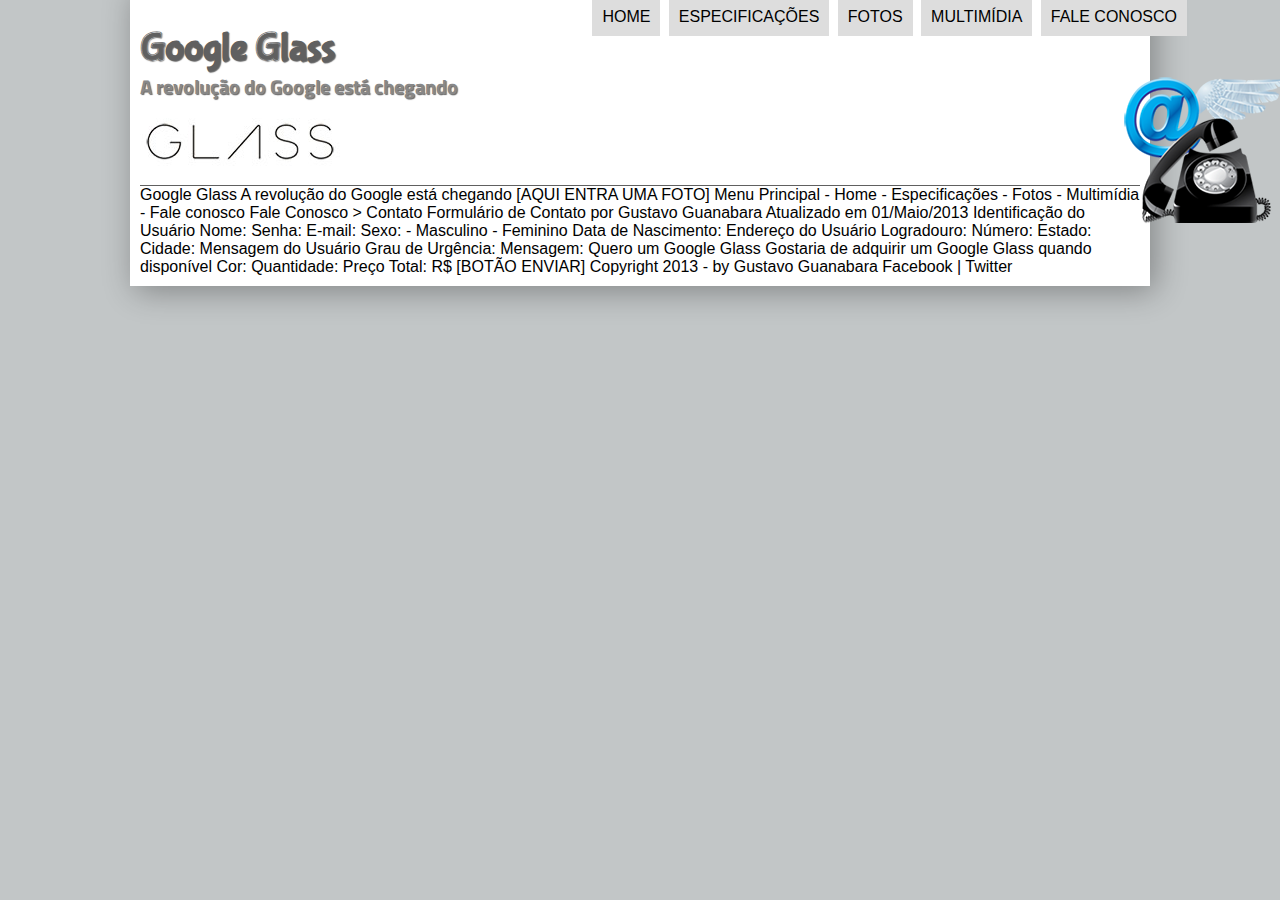
==== fale-conosco.html @ 8d0f91aa "23:03" ====
<!DOCTYPE html>
<html lang="en">
<head>
    <meta charset="UTF-8">
    <meta http-equiv="X-UA-Compatible" content="IE=edge">
    <meta name="viewport" content="width=device-width, initial-scale=1.0">
    <title>Document</title>
    <link rel="stylesheet" href="style.css">
</head>
<script>
    function mudafoto(foto){
        document.getElementById('icone').src = foto;
    }
</script>
<body>
    <div id="interface">
        <header id="cabecalho">
            <hgroup>
                <h1>Google Glass</h1>
                <h2>A revolução do Google está chegando</h2>
            </hgroup>
            
            <img id="icone" src="projeto-glass-html5/_imagens/contato.png" alt="">
            <img src="projeto-glass-html5/_imagens/glass-logo-peq.jpg" alt="">
            
            <nav id="menu">
                <h1>Menu Principal</h1>
                <ul type="none">
                    <li onmouseover="mudafoto('projeto-glass-html5/_imagens/home.png')"><a href="index.html" onmouseout="mudafoto('projeto-glass-html5/_imagens/glass-oculos-preto-peq.png')">Home</a></li>
                    <li onmouseover="mudafoto('projeto-glass-html5/_imagens/especificacoes.png')"><a href="index.html" onmouseout="mudafoto('projeto-glass-html5/_imagens/glass-oculos-preto-peq.png')"><a href="specs.html">Especificações</a></li>
                    <li onmouseover="mudafoto('projeto-glass-html5/_imagens/fotos.png')"><a href="index.html" onmouseout="mudafoto('projeto-glass-html5/_imagens/glass-oculos-preto-peq.png')"><a href="fotos.html">Fotos</a></li>
                    <li onmouseover="mudafoto('projeto-glass-html5/_imagens/multimidia.png')"><a href="index.html" onmouseout="mudafoto('projeto-glass-html5/_imagens/glass-oculos-preto-peq.png')"><a href="multimidia.html">Multimídia</a></li>
                    <li onmouseover="mudafoto('projeto-glass-html5/_imagens/contato.png')"><a href="index.html" onmouseout="mudafoto('projeto-glass-html5/_imagens/glass-oculos-preto-peq.png')" ><a href="fale-conosco.html">Fale conosco</a></li>
                </ul>
            </nav>
        </header>



Google Glass
A revolução do Google está chegando

[AQUI ENTRA UMA FOTO]

Menu Principal
- Home
- Especificações
- Fotos
- Multimídia
- Fale conosco

Fale Conosco > Contato
Formulário de Contato
por Gustavo Guanabara
Atualizado em 01/Maio/2013

Identificação do Usuário
    Nome:
    Senha:
    E-mail:
    Sexo:
        - Masculino
        - Feminino
    Data de Nascimento:

Endereço do Usuário
    Logradouro:
    Número:
    Estado:
    Cidade:

Mensagem do Usuário
    Grau de Urgência:
    Mensagem:

Quero um Google Glass
    Gostaria de adquirir um Google Glass quando disponível
    Cor:
    Quantidade:
    Preço Total: R$


[BOTÃO ENVIAR]

Copyright 2013 - by Gustavo Guanabara
Facebook | Twitter
---- style.css ----
@import url('https://fonts.googleapis.com/css2?family=Bebas+Neue&family=Passion+One&family=Sriracha&family=Titillium+Web&display=swap');

@font-face {
    font-family: 'FonteLogo';
    src: url(projeto-glass-html5/_fonts/bubblegum-sans-regular.otf);
}
body{
    background-color: rgb(194, 198, 199);
    color: black;
    font-family: Arial, Helvetica, sans-serif;
}
#interface{
    max-width: 1000px;
    background-color: #ffffff;
    margin: -20px auto 0 auto;
    padding:10px;
    box-shadow: 5px 5px 30px rgba(0, 0, 0, 0.329);
}
#icone{
    position: absolute;
    left: 1120px;
    top: 70px;
}
header#cabecalho{
    border-bottom: #606060 1px solid;
    height: 160px;
    background-image: url(projeto-glass-html5/_imagens/glass-logo-peq.jpg) no-repeat-y;
}
header#cabecalho h1{
    font-family: 'FonteLogo', sans-serif;
    font-size: 30pt;
    color: #606060;
    text-shadow: 1px 1px 1px rgba(0,0,0,.6);
    margin-bottom: 0px;
}
header#cabecalho h2{
    font-family: 'Titillium Web', sans-serif;
    font-size: 15pt;
    color: #888888;
    text-shadow: 1px 1px 1px rgba(0,0,0,.6);
    margin-top: 0px;
}
header#cabecalhoartigo h1{
    font-family: 'FonteLogo';
    font-size: 20pt;
    color: #606060;
    margin-bottom: 0px;
    margin-top: 3px;
}
header#cabecalhoartigo h2{
    font-size: 13pt;
    color: #cecece;
    background-color: #ffffff;
    margin-top: 0px;

}
header#cabecalhoartigo h3{
    font-size: 12px;
    color:#606060;
}
.direita{
    text-align: right;
}
p{
    text-align: justify;
    text-indent: 50px;
}
/* Formtação da imagem com legenda*/
.foto-legenda{
    position: relative;
    border: 8px solid white;
    box-shadow: 2px 2px 10px black;
    /*Alteração que o guanabara não fez*/
    max-width: 500px;
    max-height: 500px;
}
.foto-legenda > img{
    width: 100%;
    height: 100%;
    /*Alteração que o guanabara não fez*/
    max-width: 500px;
    max-height: 500px;
}
.foto-legenda figcaption{
    opacity: 0;
    position: absolute;
    top: 0px;
    color: white;
    background-color: rgba(0, 0, 0, 0.219);
    width: 100%;
    height: 100%;
    padding: 10px;
    box-sizing: border-box;
    
}
.foto-legenda figcaption:hover{
    transition-duration: 1s;
    opacity: 100%;
    position: absolute;
    top: 0px;
    color: white;
    background-color: rgba(0, 0, 0, 0.219);
    width: 100%;
    height: 100%;
    padding: 10px;
    box-sizing: border-box;
}
/* Formatando o MENU */

#menu{
    display: block;
    
}
#menu ul{
    list-style: none;
    text-transform: uppercase;
    position: absolute;
    top: -20px;
    left: 43%;
}
#menu li{
    display: inline-block;
    background-color: #dddddd;
    padding: 10px;
    margin: 2px; 
}
#menu li:hover{
    background-color: #606060;
    transition-duration: 1s;
}
#menu h1{
    display: none;
}
#menu a{
    color: black;
    text-decoration: none;
}

#menu a:hover{
    color: rgb(255, 255, 255);
    text-decoration: none;
}
#corpo{
    display: block;
    width: 650px;
    float: left;
    border-right: 1px solid #606060;
    padding-right:10px;
}
table{
    border: #606060 1px solid;
    border-spacing: 0px;
}

table  td{
    border: 1px solid #606060 ;
    padding: 10px;
   
}
.ce{
    background-color: #606060;
    font-weight: bold;
    color: white;
    vertical-align: top;
    text-align: right;
    
}
.cd{
    background-color: #cecece;
    text-align: center;
}
caption{
    color: #888888;
    font-weight: bold;
    font-size: 13pt;
}
span{
    display: block;
    float: right;
    color: black;
    font-size: 10pt;
    margin-top: 10px;
}

#lateral{
    display: block;
    width: 315px;
    float: right;
    padding: 10px;
    margin-left: 0px;
    background-color: #88888862;
    box-shadow: 5px 5px 5px rgba(0, 0, 0, 0.295);
}
#lateral h1{
    margin-top: 0px;
    font-family: 'FonteLogo';
    font-size: 20pt;
    color: #606060;
}
#lateral h2{
    background-color: #606060;
    font-size: 13pt;
    color: #ffffff;
    padding: 10px;
}
#rodape{
    clear: both;
    border-top: 1px solid #606060;
    text-align: center;
    padding-top: 10px;
    font-weight: 700;
}
#noticiaprincipal h2{
  font-size: 13pt;
  color: #606060;
  background-color: #dddddd;
  padding: 5px 0px 5px 10px; 
  margin: 10px 0px 10px 0px; 
}
a{
    text-decoration: none;
    color: #cecece;
}
a:hover{
    text-decoration: underline;
    color: aqua;
}
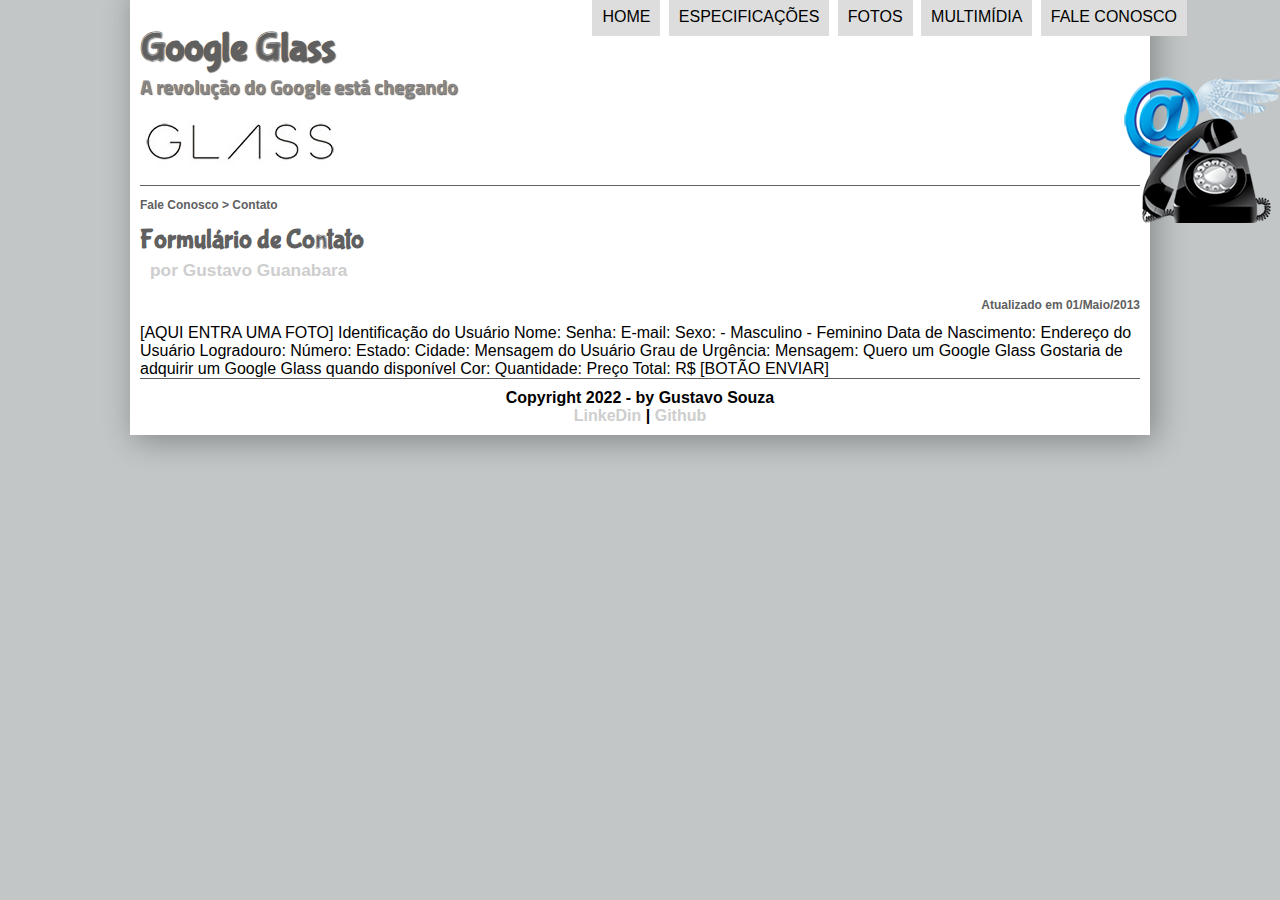
==== commit 049f5f4f: "14:02" ====
--- a/fale-conosco.html
+++ b/fale-conosco.html
@@ -6,6 +6,8 @@
     <meta name="viewport" content="width=device-width, initial-scale=1.0">
     <title>Document</title>
     <link rel="stylesheet" href="style.css">
+    
+    <link rel="stylesheet" href="projeto-glass-html5/_css/form.css">
 </head>
 <script>
     function mudafoto(foto){
@@ -26,33 +28,25 @@
             <nav id="menu">
                 <h1>Menu Principal</h1>
                 <ul type="none">
-                    <li onmouseover="mudafoto('projeto-glass-html5/_imagens/home.png')"><a href="index.html" onmouseout="mudafoto('projeto-glass-html5/_imagens/glass-oculos-preto-peq.png')">Home</a></li>
-                    <li onmouseover="mudafoto('projeto-glass-html5/_imagens/especificacoes.png')"><a href="index.html" onmouseout="mudafoto('projeto-glass-html5/_imagens/glass-oculos-preto-peq.png')"><a href="specs.html">Especificações</a></li>
-                    <li onmouseover="mudafoto('projeto-glass-html5/_imagens/fotos.png')"><a href="index.html" onmouseout="mudafoto('projeto-glass-html5/_imagens/glass-oculos-preto-peq.png')"><a href="fotos.html">Fotos</a></li>
-                    <li onmouseover="mudafoto('projeto-glass-html5/_imagens/multimidia.png')"><a href="index.html" onmouseout="mudafoto('projeto-glass-html5/_imagens/glass-oculos-preto-peq.png')"><a href="multimidia.html">Multimídia</a></li>
-                    <li onmouseover="mudafoto('projeto-glass-html5/_imagens/contato.png')"><a href="index.html" onmouseout="mudafoto('projeto-glass-html5/_imagens/glass-oculos-preto-peq.png')" ><a href="fale-conosco.html">Fale conosco</a></li>
+                    <li onmouseover="mudafoto('projeto-glass-html5/_imagens/home.png')" onmouseleave="mudafoto('projeto-glass-html5/_imagens/contato.png')"><a href="index.html">Home</a></li>
+                    <li onmouseover="mudafoto('projeto-glass-html5/_imagens/especificacoes.png')" onmouseleave="mudafoto('projeto-glass-html5/_imagens/contato.png')"><a href="index.html"><a href="specs.html">Especificações</a></li>
+                    <li onmouseover="mudafoto('projeto-glass-html5/_imagens/fotos.png')" onmouseout="mudafoto('projeto-glass-html5/_imagens/contato.png')"><a href="index.html"><a href="fotos.html">Fotos</a></li>
+                    <li onmouseover="mudafoto('projeto-glass-html5/_imagens/multimidia.png')" onmouseout="mudafoto('projeto-glass-html5/_imagens/contato.png')" ><a href="index.html" ><a href="multimidia.html">Multimídia</a></li>
+                    <li onmouseover="mudafoto('projeto-glass-html5/_imagens/contato.png')" onmouseout="mudafoto('projeto-glass-html5/_imagens/contato.png')"><a href="index.html"><a href="fale-conosco.html">Fale conosco</a></li>
                 </ul>
             </nav>
         </header>
-
-
-
-Google Glass
-A revolução do Google está chegando
-
+<section id="corpo-full">
+    <aside id="noticiaprincipal"> 
+        <header id="cabecalhoartigo">
+            <hgroup>
+                <h3>Fale Conosco > Contato</h3>
+                    <h1>Formulário de Contato</h1>
+                     <h2>por Gustavo Guanabara</h2>
+                     <h3 class="direita">Atualizado em 01/Maio/2013</h3>
+            </hgroup>
+        </header>  
 [AQUI ENTRA UMA FOTO]
-
-Menu Principal
-- Home
-- Especificações
-- Fotos
-- Multimídia
-- Fale conosco
-
-Fale Conosco > Contato
-Formulário de Contato
-por Gustavo Guanabara
-Atualizado em 01/Maio/2013
 
 Identificação do Usuário
     Nome:
@@ -82,5 +76,12 @@
 
 [BOTÃO ENVIAR]
 
-Copyright 2013 - by Gustavo Guanabara
-Facebook | Twitter+</aside>
+</section>
+<footer id="rodape">
+    Copyright 2022 - by Gustavo Souza <br>
+    <a href="https://www.linkedin.com/in/aramis16/" target="_blank">LinkeDin</a> | <a href="https://github.com/Gustavsouza" target="_blank">Github</a> 
+</footer>
+</div>
+</body>
+</html>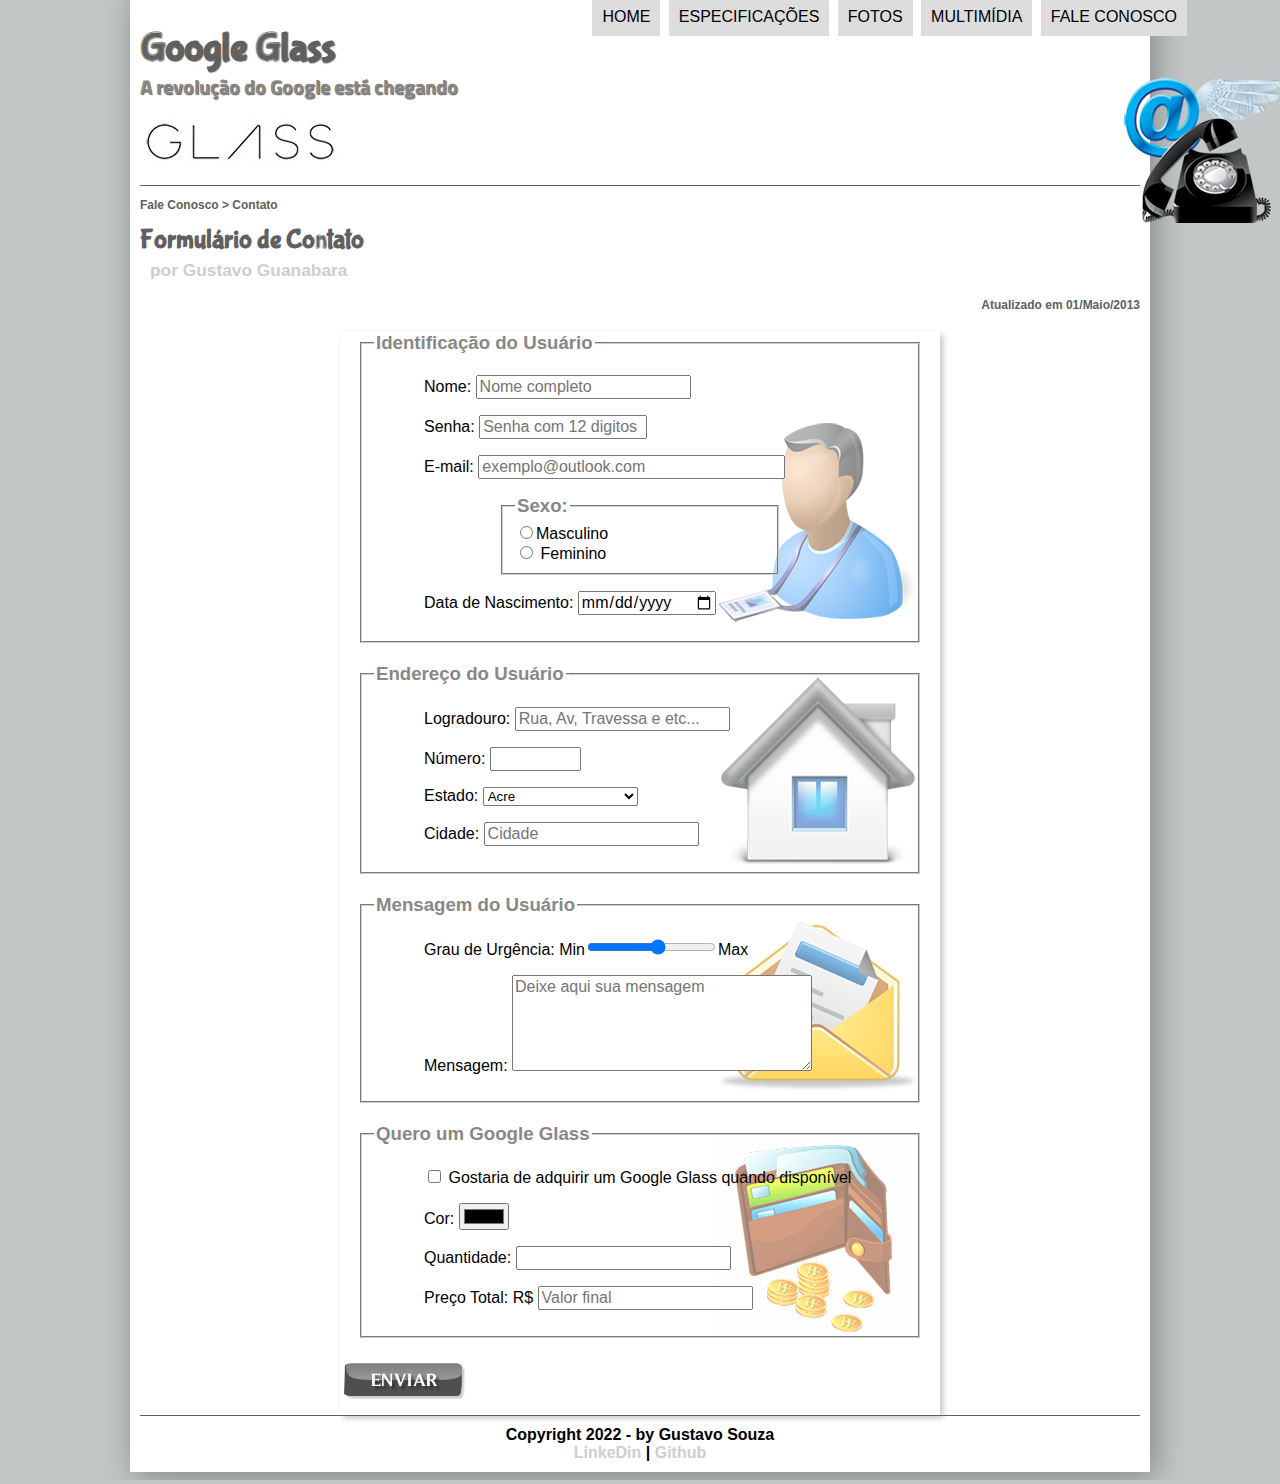
==== commit 078a7977: "Finish" ====
--- a/fale-conosco.html
+++ b/fale-conosco.html
@@ -12,6 +12,11 @@
 <script>
     function mudafoto(foto){
         document.getElementById('icone').src = foto;
+    }
+    function calc_total(){
+        var qtd = Number(document.getElementById('cQtd').value)
+        tot = qtd*1500;
+        document.getElementById('cTot').value = tot;
     }
 </script>
 <body>
@@ -46,35 +51,87 @@
                      <h3 class="direita">Atualizado em 01/Maio/2013</h3>
             </hgroup>
         </header>  
-[AQUI ENTRA UMA FOTO]
 
-Identificação do Usuário
-    Nome:
-    Senha:
-    E-mail:
-    Sexo:
-        - Masculino
-        - Feminino
-    Data de Nascimento:
-
-Endereço do Usuário
-    Logradouro:
-    Número:
-    Estado:
-    Cidade:
-
-Mensagem do Usuário
-    Grau de Urgência:
-    Mensagem:
-
-Quero um Google Glass
-    Gostaria de adquirir um Google Glass quando disponível
-    Cor:
-    Quantidade:
-    Preço Total: R$
-
-
-[BOTÃO ENVIAR]
+<form  method="post" id="fcontato" action="" oninput="calc_total();">
+    <fieldset id="usuario">
+        <legend>Identificação do Usuário</legend>
+            <p><label for="cNome">Nome:</label> <input type="text" id="cNome" name="tNome" placeholder="Nome completo" size="20" maxlength="30"></p> 
+            <p><label for="cSenha">Senha:</label> <input type="password" name="tSenha" id="cSenha" placeholder="Senha com 12 digitos" size="15" maxlength="12"> </p>
+            <p><label for="cMail">E-mail:</label> <input type="email" name="tMail" id="cMail" maxlength="30" size="30" placeholder="exemplo@outlook.com"> </p>
+            <fieldset id="sexo">
+                <legend><label for="tSexo">Sexo:</label></legend>
+                    <input type="radio" name="tSexo" id="cMasc"><label for="cMasc">Masculino</label> <br>
+                    <input type="radio" name="tSexo" id="cFem"> <label for="cFem">Feminino</label>
+            </fieldset>
+            <p><label for="cData">Data de Nascimento:</label> <input type="date" name="tdata" id="cData"></p>
+    </fieldset>
+    
+    <fieldset id="endereco">
+        <legend>Endereço do Usuário</legend>
+            <p><label for="cRua">Logradouro:</label> <input type="text" name="tRua" id="cRua" placeholder="Rua, Av, Travessa e etc..."> </p> 
+            <p><label for="cNum">Número:</label> <input type="number" name="tNum" id="cNum" min="0" max="99999"> </p>
+            <p><label for="cEst">Estado:</label> <select name="tEst" id="cEst"> 
+               <optgroup label="Região Norte">
+                   <option value="">Acre</option>
+                   <option value="">Amapá </option>
+                   <option value="">Amazonas</option>
+               </optgroup>
+               <optgroup label="Nordeste">
+                   <option value="">Alagoas</option>
+                   <option value="">Bahia</option>
+                   <option value="">Ceará </option>
+               </optgroup>
+               <optgroup label="Centro-Oeste">
+                   <option value="">Goiás</option>
+                   <option value="">Mato Grosso </option>
+                   <option value="">Mato Grosso do Sul </option>
+               </optgroup>
+               <optgroup label="Sudeste">
+                   <option value="">Espírito Santo </option>
+                   <option value="">Minas Gerais </option>
+                   <option value="">Rio de Janeiro </option>
+               </optgroup>
+               <optgroup label="Região Sul">
+                   <option value="">Paraná </option>
+                   <option value="">Rio Grande do Sul</option>
+                   <option value="">Santa Catarina </option>
+               </optgroup>
+            </select> </p>
+            <p><label for="cCid">Cidade:</label>  <input type="text" name="tCid" id="cCid"  maxlength="30" placeholder="Cidade"  list="cidades"> </p>
+            <datalist id="cidades">
+                <option value="Rio Branco"></option>
+                <option value="Macapá"></option>
+                <option value="Manaus"></option>
+                <option value="Maceió"></option>
+                <option value="Salvador"></option>
+                <option value="Fortaleza"></option>
+                <option value=" Goiânia"></option>
+                <option value="Cuiabá"></option>
+                <option value="Campo Grande"></option>
+                <option value=" Vitória"></option>
+                <option value="Belo Horizonte"></option>
+                <option value="Rio de Janeiro"></option>
+                <option value="Curitiba"></option>
+                <option value="Porto Alegre"></option>
+                <option value="Florianópolis"></option>
+            </datalist>
+    </fieldset>
+    
+    <fieldset id="mensagem" >
+        <legend>Mensagem do Usuário</legend>
+            <p><label for="cUrg">Grau de Urgência:</label> Min<input type="range" name="tUrg" id="cUrg" min="1" max="10" step="1">Max</p>
+            <p><label for="cMsg">Mensagem:</label> <textarea name="tMsg" id="cMsg" cols="30" rows="5" placeholder="Deixe aqui sua mensagem"></textarea></p>
+    </fieldset>
+    
+    <fieldset id="pedido">
+        <legend>Quero um Google Glass</legend>
+            <p><label for="cPed"> <input type="checkbox" name="tPed" id="cPed"> Gostaria de adquirir um Google Glass quando disponível</label></p>
+            <p><label for="cCor">Cor: <input type="color" name="tCor" id="cCor"></label></p>
+            <p><label for="cQtd">Quantidade: <input type="number" name="tQtd" id="cQtd"></label></p>
+            <p><label for="cTot">Preço Total: R$</label> <input type="text"  name="tTot" id="cTot" readonly placeholder="Valor final"></p>
+    </fieldset>
+        <input type="image" src="projeto-glass-html5/_imagens/botao-enviar.png" name="tEnviar" id="cEnviar">
+</form>
 
 </aside>
 </section>
--- a/projeto-glass-html5/_css/form.css
+++ b/projeto-glass-html5/_css/form.css
@@ -0,0 +1,40 @@
+@charset "UTF-8";
+form{
+    width: 600px;
+    margin: auto;
+    box-shadow: 3px 3px 6px rgba(0, 0, 0, 0.233);
+}
+input,textarea{
+    font-family: Arial, Helvetica, sans-serif;
+    font-weight: normal;
+    font-size: 12pt;
+}
+input:hover, textarea:hover{
+    background-color: #9696965e;
+}
+legend{
+    color: #888888;
+    font-weight: bold;
+    font-size: 14pt;
+    font-family: 'Lucida Sans', 'Lucida Sans Regular', 'Lucida Grande', 'Lucida Sans Unicode', Geneva, Verdana, sans-serif;
+}
+fieldset{
+    border-color: #cecece;
+    margin: 20px;
+}
+fieldset#sexo{
+    width: 250px;
+    margin: auto; 
+}
+fieldset#usuario{
+    background: url("../_imagens/icone-contato.png") no-repeat 100% 80% ;
+}
+fieldset#endereco{
+    background: url("../_imagens/icone-endereco.png") no-repeat 100% 80% ;
+}
+fieldset#mensagem{
+    background: url("../_imagens/icone-mensagem.png") no-repeat 100% 80% ;
+}
+fieldset#pedido{
+    background: url("../_imagens/icone-pagamento.png") no-repeat 100% 80% ;
+}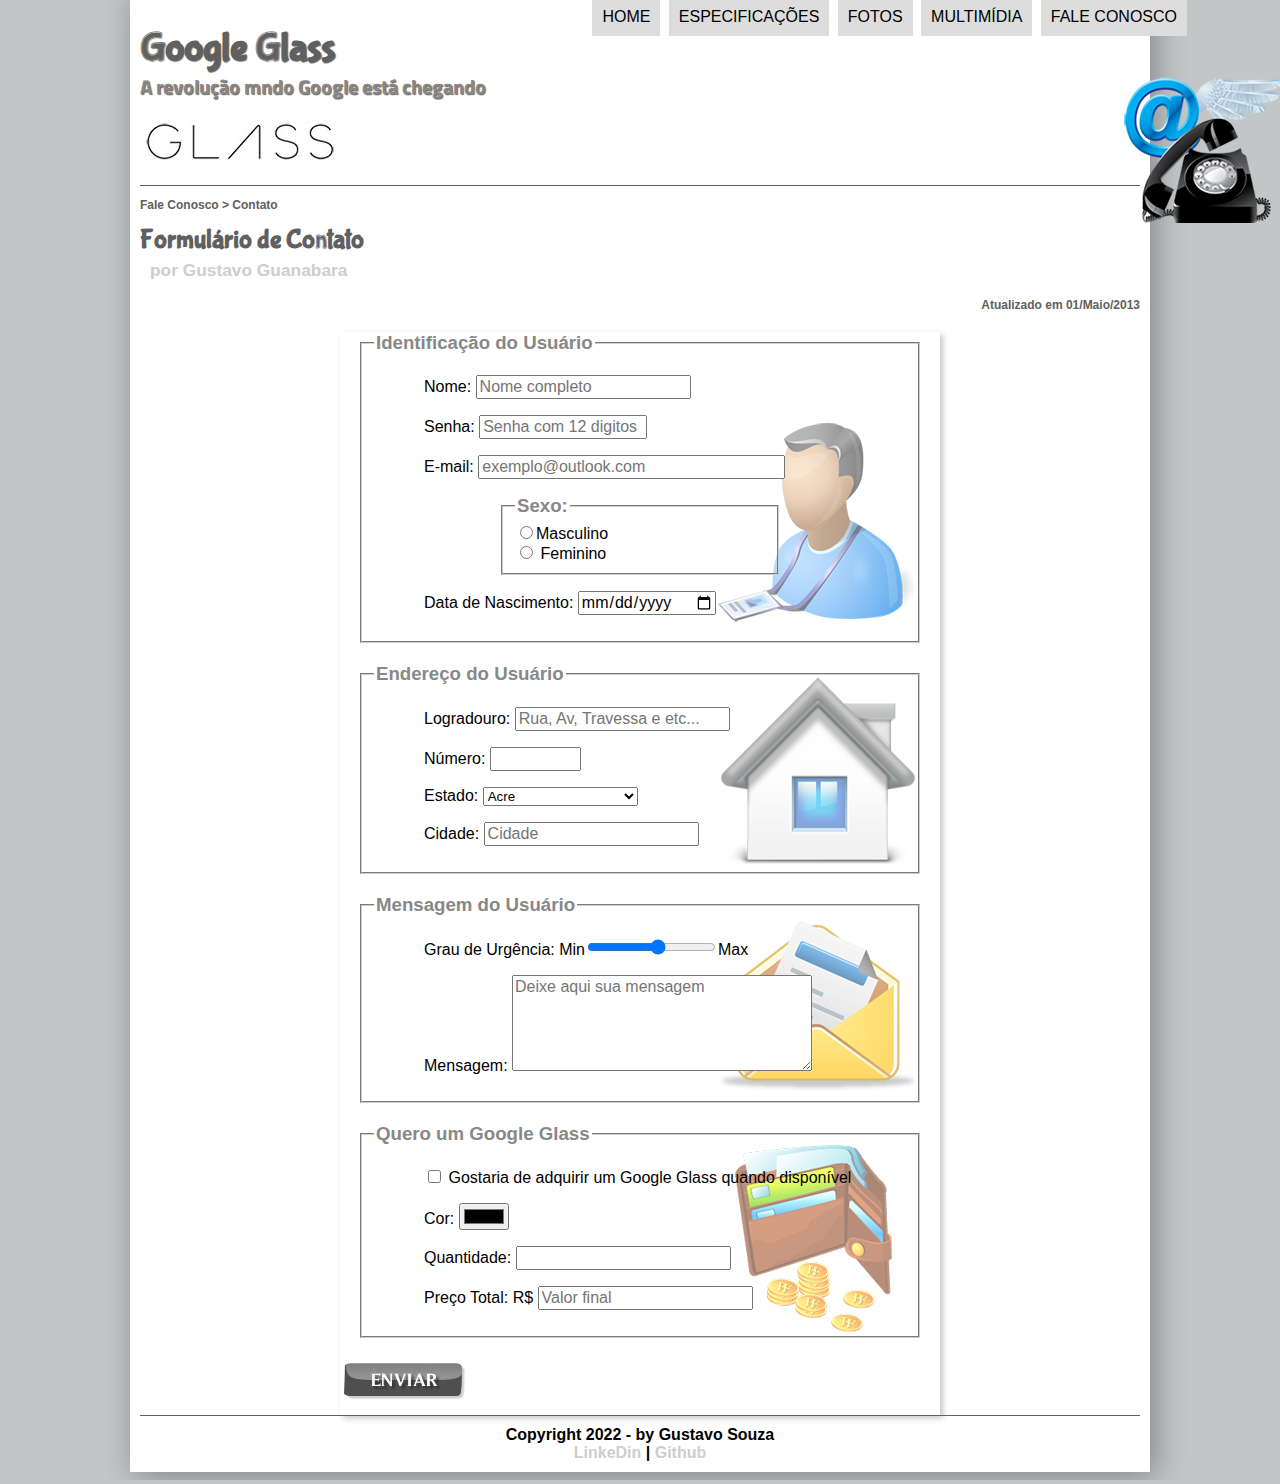
==== commit 47850401: "Update fale-conosco.html" ====
--- a/fale-conosco.html
+++ b/fale-conosco.html
@@ -24,7 +24,7 @@
         <header id="cabecalho">
             <hgroup>
                 <h1>Google Glass</h1>
-                <h2>A revolução do Google está chegando</h2>
+                <h2>A revolução  mndo Google está chegando</h2>
             </hgroup>
             
             <img id="icone" src="projeto-glass-html5/_imagens/contato.png" alt="">
